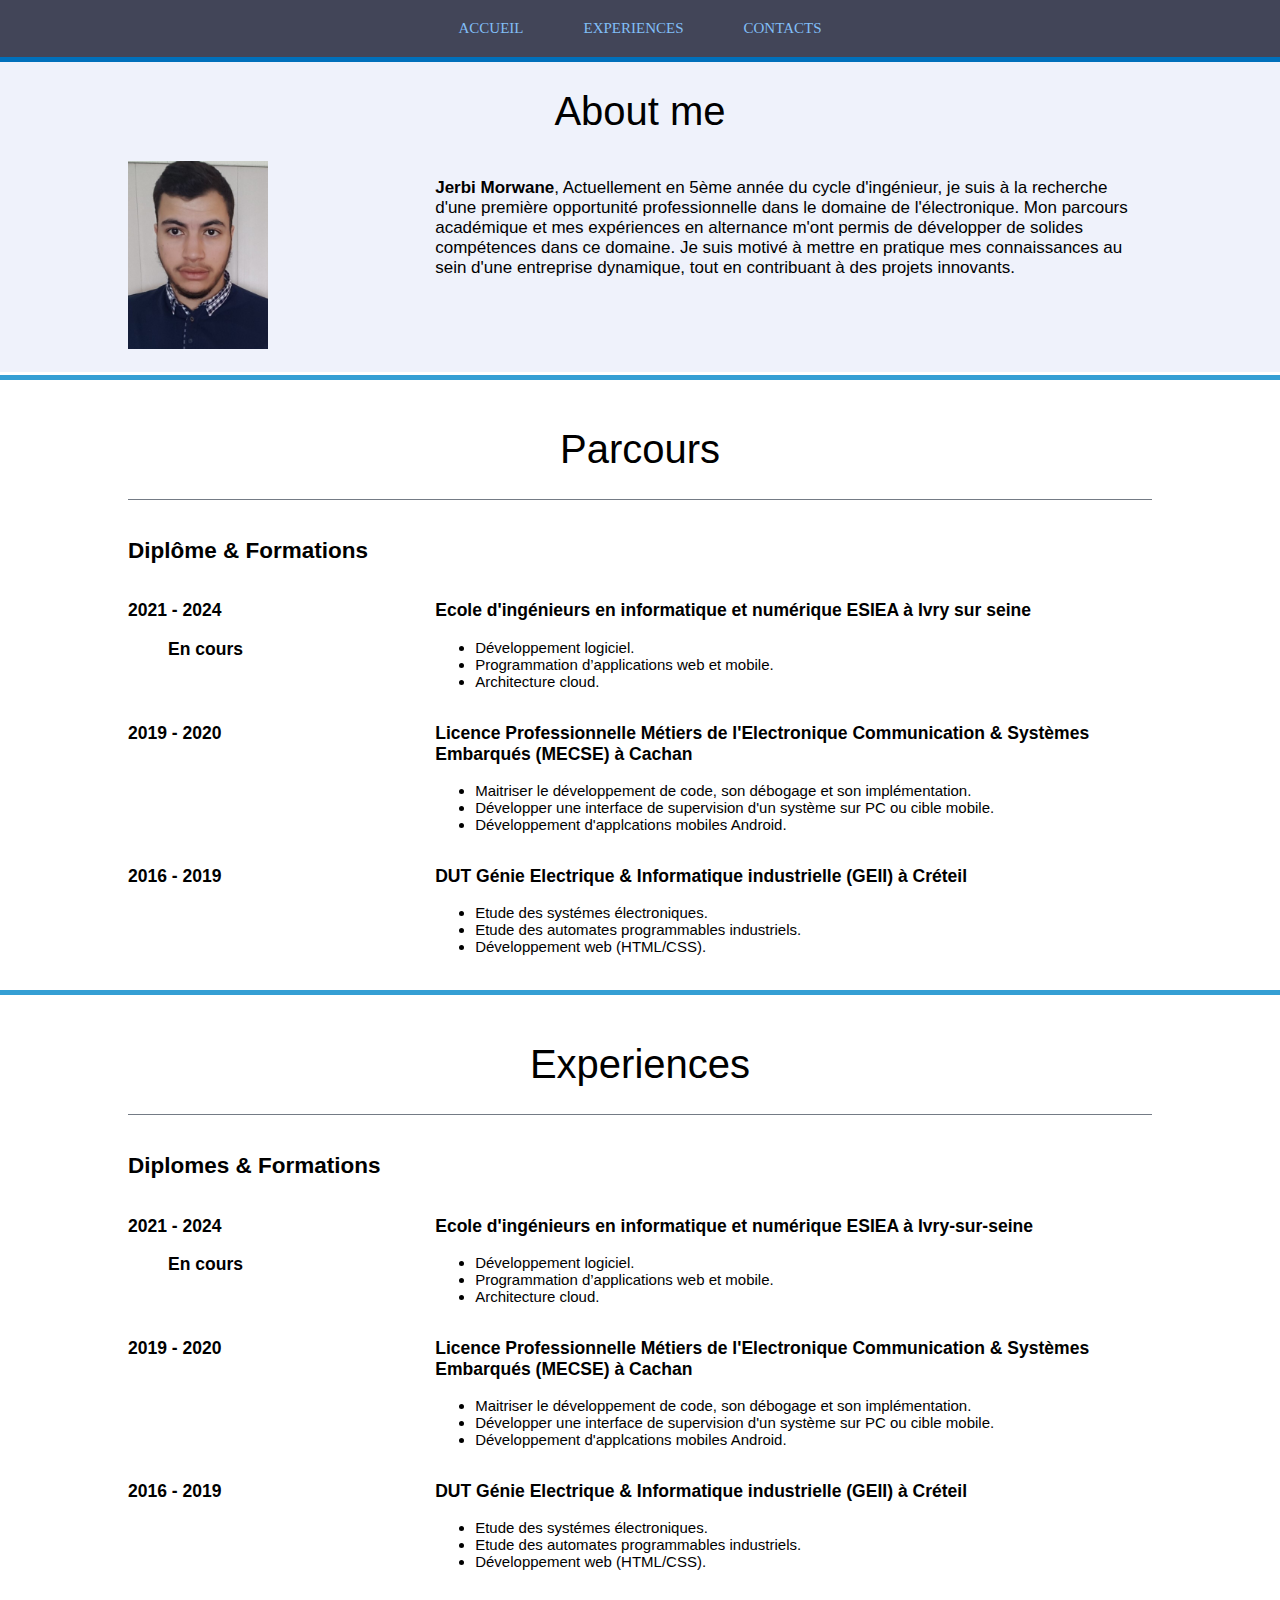
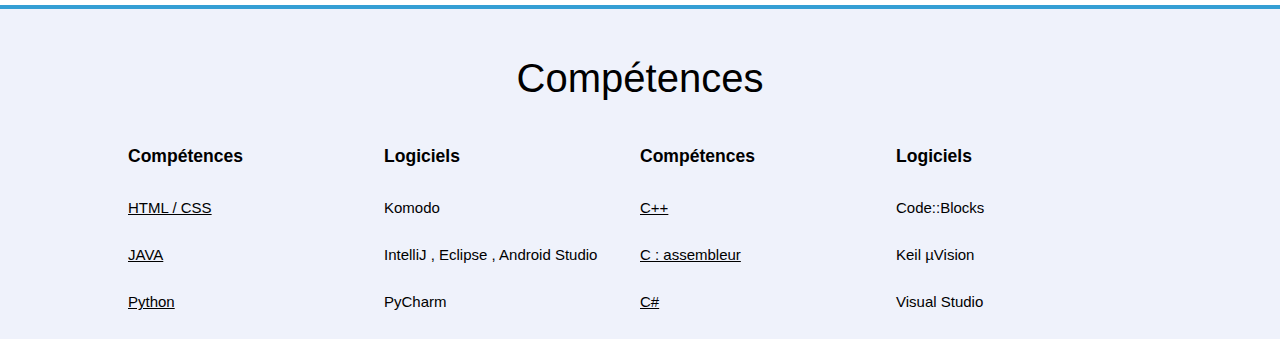
==== index.html @ 43244261 "Add files via upload" ====
<!DOCTYPE html>
<html lang="fr-FR">
    <head>
        <title>Mon CV online</title>
        <meta charset="utf-8">
        <meta name="viewport" content="width=device-width, initial-scale=1.0">
        <link rel="stylesheet" href="styles.css">
    </head>
    <body>
        <nav>
             <div class="table">
            <ul>
                <li class="menu-index"><a href="index.html">Accueil</a></li>
                <li class="menu-exp"><a href="Experiences.html">Experiences</a></li>
                <li class="menu-cont"><a href="Contact.html">Contacts</a></li>
            </ul>
             </div>
        </nav>
          <article>
            <section class="presentation">
                <h1>About me</h1>
                <div class="sec">
                    <div class="left">
                        <img class="photo" src="photos.jpg">
                    </div>
                    <div class="right">
                        <p class="taille"><strong>Jerbi Morwane</strong>, 
                        Actuellement en 5ème année du cycle d'ingénieur, je suis à la recherche d'une première opportunité professionnelle dans le domaine de l'électronique.
                        Mon parcours académique et mes expériences en alternance m'ont permis de développer de solides compétences dans ce domaine.
                        Je suis motivé à mettre en pratique mes connaissances au sein d'une entreprise dynamique, tout en contribuant à des projets innovants.
                        </p>
                    </div
                    
                </div>
            </section>
            
            <section class="parcours">
                <h1>Parcours</h1>
                <div class="sec">
                    <h2>Diplôme & Formations</h2>
                   
                   <div class="exp">
                        <div class="left">
                            <h3>2021 - 2024 <BLOCKQUOTE>En cours</BLOCKQUOTE></h3>
                        </div>
                        <div class="right">
                            <h3>Ecole d'ingénieurs en informatique et numérique ESIEA  à Ivry sur seine</h3>
                            <ul>
                                <li>Développement logiciel.</li>
                                <li>Programmation d’applications web et mobile.</li>
                                <li>Architecture cloud.</li>
                            </ul>
                        </div>
                    </div>
                   
                   
                    <div class="exp">
                        <div class="left">
                            <h3>2019 - 2020</h3>
                        </div>
                        <div class="right">
                            <h3>Licence Professionnelle Métiers de l'Electronique Communication & Systèmes Embarqués (MECSE) à Cachan</h3>
                            <ul>
                                <li>Maitriser le développement de code, son débogage et son implémentation.</li>
                                <li>Développer une interface de supervision d'un système sur PC ou cible mobile.</li>
                                <li>Développement d'applcations mobiles Android.</li>
                            </ul>
                        </div>
                    </div>
                    
                                        
                     <div class="exp">
                        <div class="left">
                            <h3>2016 - 2019</h3>
                        </div>
                        <div class="right">
                            <h3>DUT Génie Electrique & Informatique industrielle (GEII) à Créteil</h3>
                            <ul>
                                <li>Etude des systémes électroniques.</li>
                                <li>Etude des automates programmables industriels.</li>
                                <li>Développement web (HTML/CSS).</li>
                            </ul>
                        </div>
                    </div>

                </div>
            </section>
            
            
            <section class="parcours">
                <h1>Experiences</h1>
                <div class="sec">
                    <h2>Diplomes & Formations</h2>
                   
                   <div class="exp">
                        <div class="left">
                            <h3>2021 - 2024 <BLOCKQUOTE>En cours</BLOCKQUOTE></h3>
                        </div>
                        <div class="right">
                            <h3>Ecole d'ingénieurs en informatique et numérique ESIEA  à Ivry-sur-seine</h3>
                            <ul>
                                <li>Développement logiciel.</li>
                                <li>Programmation d’applications web et mobile.</li>
                                <li>Architecture cloud.</li>
                            </ul>
                        </div>
                    </div>
                   
                   
                    <div class="exp">
                        <div class="left">
                            <h3>2019 - 2020</h3>
                        </div>
                        <div class="right">
                            <h3>Licence Professionnelle Métiers de l'Electronique Communication & Systèmes Embarqués (MECSE) à Cachan</h3>
                            <ul>
                                <li>Maitriser le développement de code, son débogage et son implémentation.</li>
                                <li>Développer une interface de supervision d'un système sur PC ou cible mobile.</li>
                                <li>Développement d'applcations mobiles Android.</li>
                            </ul>
                        </div>
                    </div>
                    
                                        
                     <div class="exp">
                        <div class="left">
                            <h3>2016 - 2019</h3>
                        </div>
                        <div class="right">
                            <h3>DUT Génie Electrique & Informatique industrielle (GEII) à Créteil</h3>
                            <ul>
                                <li>Etude des systémes électroniques.</li>
                                <li>Etude des automates programmables industriels.</li>
                                <li>Développement web (HTML/CSS).</li>
                            </ul>
                        </div>
                    </div>

                </div>
            </section>
            
            
            <section class="competences">
                <h1>Compétences</h1>
                <div class="sec">
                    <div class="cleft">
                        <div class="sous">
                            <div class="sousleft"><h3>Compétences</h3></div>
                            <div class="sousright"><h3>Logiciels</h3></div>
                        </div>
                        <div class="sous">
                            <div class="sousleft"><p><u>HTML / CSS</u></p></div>
                            <div class="sousright"><p>Komodo</p></div>
                        </div>
                        <div class="sous">
                            <div class="sousleft"><p><u>JAVA</u></p></div>
                            <div class="sousright"><p>IntelliJ , Eclipse , Android Studio</p></div>
                        </div>
                        
                        <div class="sous">
                            <div class="sousleft"><p><u>Python</u></p></div>
                            <div class="sousright"><p>PyCharm</p></div>
                        </div>
                        
                    </div>
                    <div class="cright">
                        <div class="sous">
                            <div class="sousleft"><h3>Compétences</h3></div>
                            <div class="sousright"><h3>Logiciels</h3></div>
                        </div>
                        <div class="sous">
                            <div class="sousleft"><p><u>C++</u></p></div>
                            <div class="sousright"><p>Code::Blocks</p></div>
                        </div>
                        <div class="sous">
                            <div class="sousleft"><p><u>C : assembleur</u></p></div>
                            <div class="sousright"><p>Keil µVision</p></div>
                        </div>
                        <div class="sous">
                            <div class="sousleft"><p><u>C#</u></p></div>
                            <div class="sousright"><p>Visual Studio</p></div>
                        </div>
                    </div>
                </div>
            </section>
            
        </article>
    </body>
</html>
---- styles.css ----
body{
   
    font-size: 15px;
    margin: 0px;
    padding: 0px;
}
h1{
    font-size: 40px;
    font-weight: normal;
    text-align: center;
}
header{
    height: 100px;
}

nav{
    width: 100%;
    background-color: #424558;
}
nav ul{
    margin: 0px;
    padding: 0px;
}
nav li{
    list-style-type: none;
    float: left;
}
nav a{
    display: inline-block;
    text-decoration: none;
    padding: 20px 30px ;
    color: #81BEF7;
    text-transform: uppercase;
    font-size: 15px;
}

.taille{
    font-size: 17px;
}

.table{
    display: table;
    margin: 0 auto;
}

.menu-index:hover, .presentation{
    border-top: 5px solid #0070BB;
    background-color: #EFF2FB

}
}
.menu-exp:hover, .parcours{
    border-top: 5px solid #0070BB;
    background-color: #EFF2FB
}
.menu-index:hover, .experiences{
    border-top: 5px solid #0070BB;
    background-color: #EFF2FB
}
.menu-hob:hover, .competences{
    border-top: 5px solid #0070BB;
    background-color: #EFF2FB;
}
.menu-cont:hover, .recommandation{
    border-top: 5px solid #0070BB;
    background-color: #EFF2FB;
}
nav li:hover a{
    padding: 15px 30px 20px 30px;
}


section{
    width: 100%;
    min-height: 300px;
    padding-bottom: 10px;
    margin-bottom: 10px;
}
.sec{
    margin: 0px 10%;
     
}
.left{
    float: left;
    width: 30%;
}
.right{
    float: left;
    width: 70%;
}
.cleft, .cright, .sousleft, .sousright{
    width: 50%;
    float: left;
}
.sec::after, .exp::after, .reco::after{
    content: "";
    display: table;
    clear: both;
}

.orange{
    border-top: 5px solid #F5A9A9;
    background-color: #FBEFFB;
    margin-bottom: 0px;
}

.rose{
    border-top: 5px solid #F5A9A9;
    background-color: #FBEFFB;
    margin-bottom: 0px;
}
.vert{
    border-top: 5px solid #5f6;
    background-color: RGBa(70, 240, 80, 0.15);
}
.bleu{
    border-top: 5px solid #29c;
    background-color: RGBa(30, 152, 212, 0.15); 
}
.jaune{
    border-top: 5px solid #f3e241;
    background-color: RGBa(240, 255, 69, 0.15);
}
.rouge{
    font-size: 18px;
    background-color: #BBB;
    width: 500px;
    padding: 30px;
    border: 13px solid #6E6E6E;
    margin: 20px;
    -webkit-transform: scale(1);
	transform: scale(1);
	-webkit-transition: .3s ease-in-out;
	transition: .3s ease-in-out;
    margin: 650px;
    margin-top: 160px;
}
.violet{
    border-top: 5px solid #F5A9A9;
    background-color: #FBEFFB;
    margin-bottom: 0px;
}

.leftexp{
    width: 100%;
    float: left;
    margin-left: 5%;
}

.rightexp{
    width: 100%;
    float: left;
    margin-left: 55px;
    
}

.resto{
    margin-left: 55px;
      max-width: 330px;
}

.para{
    text-align: center;
}

.contact{
    text-align: center;
}

.linkedin :hover{
    border-top: 0.2px solid #4799F8;
    background-color: #EFF2FB
}
.bus{
    margin-left: 0px;
}
.virt{
    margin-left: 55px;
}
.nuc{
     margin-left: 55px;
      max-width: 330px;
}
section {
  font-family: 'Century Gothic', Calibri, sans-serif;
}

section.about-me .sec,
section.parcours .sec {
  border-top: 1px solid #747B85;
  padding-top: 20px;
  
}

section.parcours,
section.competences {
  border-top: 4px solid #359FD4;
  padding-top: 20px;
}

section.presentation {
  margin-bottom: 3px; 
}

section.parcours{
  margin-top: 0px; 
  border-top: 5px solid #359FD4;
  padding-top: 20px;
}


.photo {
  width: 140px; 
  height: auto; 
}



@media screen and (max-width: 780px){
    header{
        height: 50px ;
    }
    h1{
        font-size: 28px ;
        margin: 20px 0px 0px 0px ;
    }
    nav li a{
        font-size: 12px ;
        padding: 10px ;
    }
    nav li:hover a{
        padding: 5px 10px 10px 10px ;
    }
}
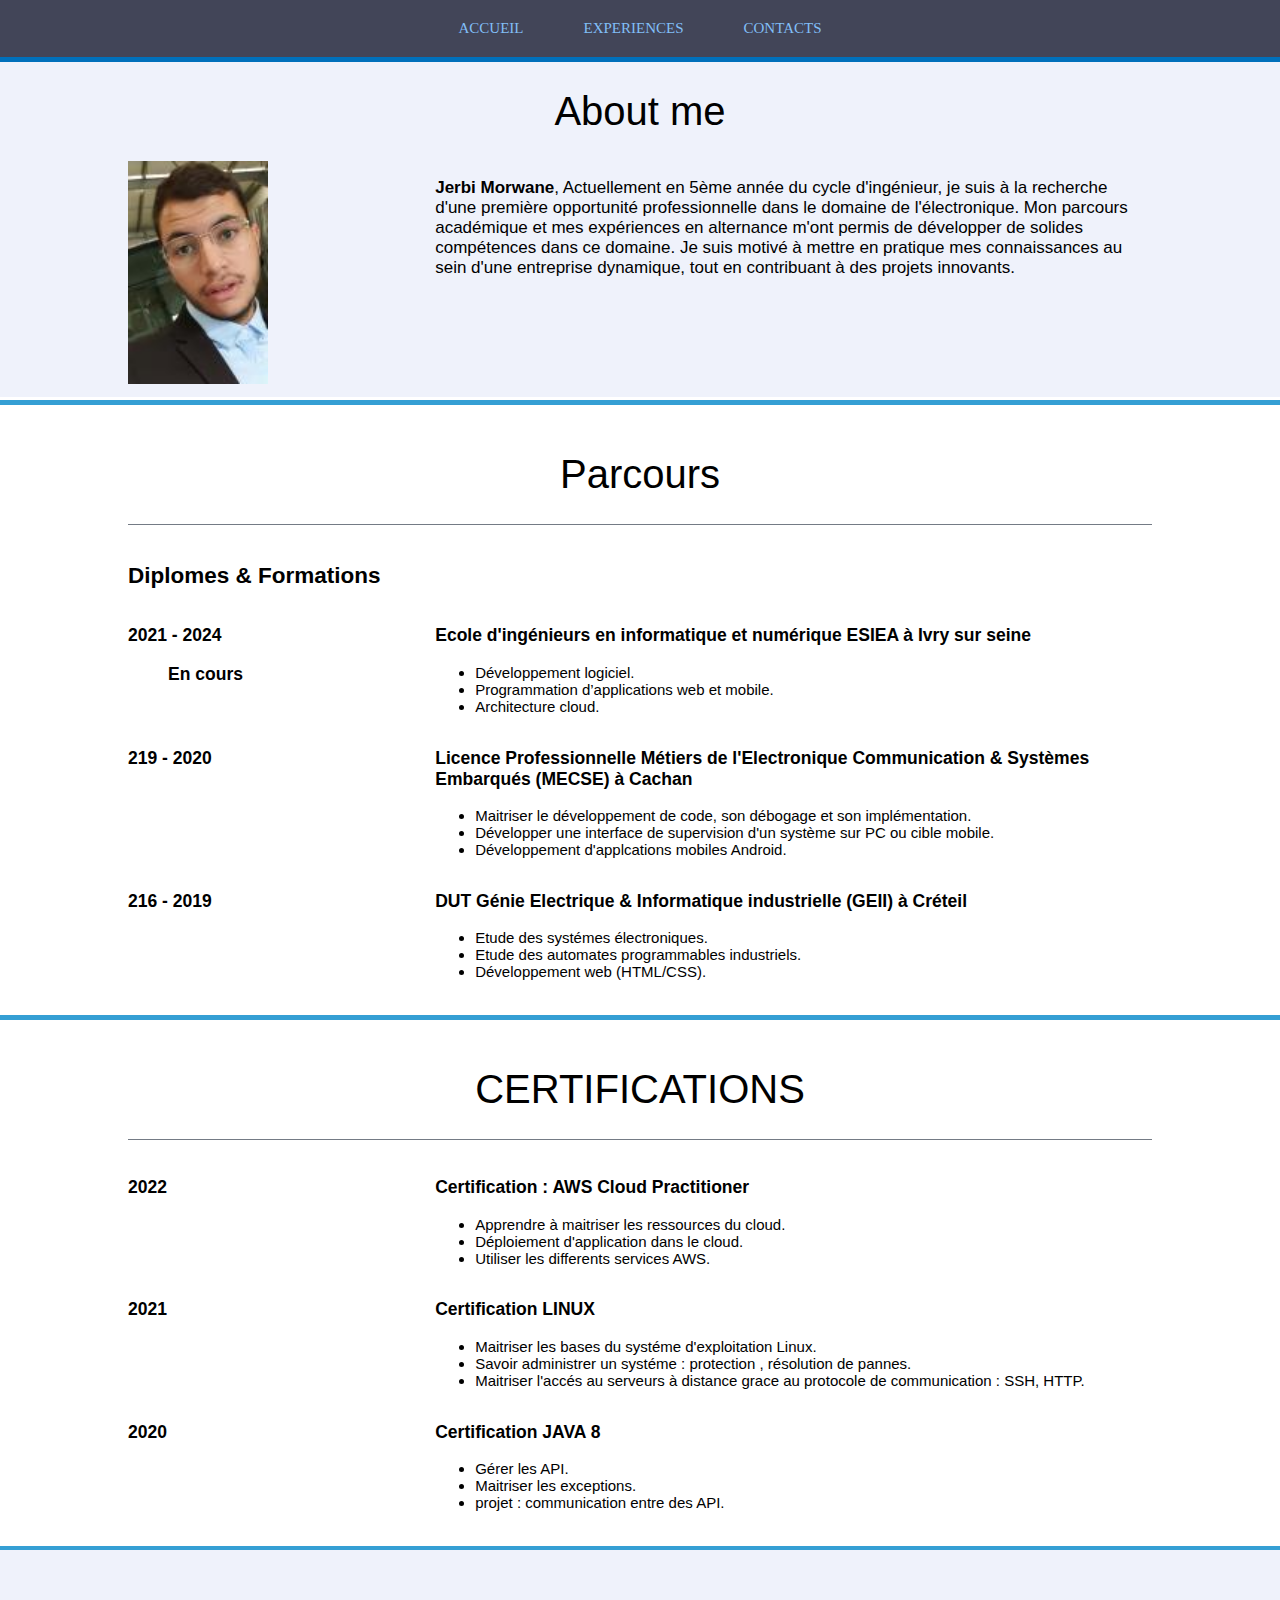
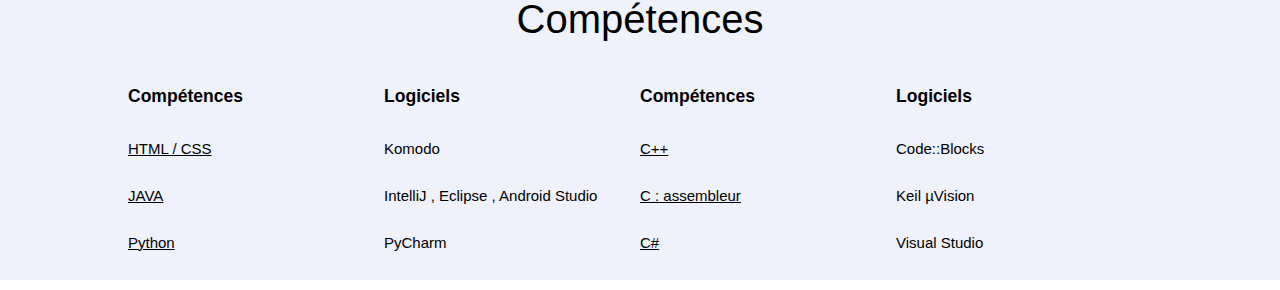
==== commit 5fa6ebfd: "Update index.html" ====
--- a/index.html
+++ b/index.html
@@ -21,7 +21,7 @@
                 <h1>About me</h1>
                 <div class="sec">
                     <div class="left">
-                        <img class="photo" src="photos.jpg">
+                        <img class="photo" src="moi.jpg">
                     </div>
                     <div class="right">
                         <p class="taille"><strong>Jerbi Morwane</strong>, 
@@ -29,15 +29,14 @@
                         Mon parcours académique et mes expériences en alternance m'ont permis de développer de solides compétences dans ce domaine.
                         Je suis motivé à mettre en pratique mes connaissances au sein d'une entreprise dynamique, tout en contribuant à des projets innovants.
                         </p>
-                    </div
-                    
+                    </div>
                 </div>
             </section>
             
             <section class="parcours">
                 <h1>Parcours</h1>
                 <div class="sec">
-                    <h2>Diplôme & Formations</h2>
+                    <h2>Diplomes & Formations</h2>
                    
                    <div class="exp">
                         <div class="left">
@@ -56,7 +55,7 @@
                    
                     <div class="exp">
                         <div class="left">
-                            <h3>2019 - 2020</h3>
+                            <h3>219 - 2020</h3>
                         </div>
                         <div class="right">
                             <h3>Licence Professionnelle Métiers de l'Electronique Communication & Systèmes Embarqués (MECSE) à Cachan</h3>
@@ -71,7 +70,7 @@
                                         
                      <div class="exp">
                         <div class="left">
-                            <h3>2016 - 2019</h3>
+                            <h3>216 - 2019</h3>
                         </div>
                         <div class="right">
                             <h3>DUT Génie Electrique & Informatique industrielle (GEII) à Créteil</h3>
@@ -88,20 +87,19 @@
             
             
             <section class="parcours">
-                <h1>Experiences</h1>
+                <h1>CERTIFICATIONS</h1>
                 <div class="sec">
-                    <h2>Diplomes & Formations</h2>
                    
                    <div class="exp">
                         <div class="left">
-                            <h3>2021 - 2024 <BLOCKQUOTE>En cours</BLOCKQUOTE></h3>
+                            <h3>2022</h3>
                         </div>
                         <div class="right">
-                            <h3>Ecole d'ingénieurs en informatique et numérique ESIEA  à Ivry-sur-seine</h3>
+                            <h3>Certification : AWS Cloud Practitioner  </h3>
                             <ul>
-                                <li>Développement logiciel.</li>
-                                <li>Programmation d’applications web et mobile.</li>
-                                <li>Architecture cloud.</li>
+                                <li>Apprendre à maitriser les ressources du cloud.</li>
+                                <li>Déploiement d'application dans le cloud.</li>
+                                <li>Utiliser les differents services AWS.</li>
                             </ul>
                         </div>
                     </div>
@@ -109,14 +107,14 @@
                    
                     <div class="exp">
                         <div class="left">
-                            <h3>2019 - 2020</h3>
+                            <h3>2021</h3>
                         </div>
                         <div class="right">
-                            <h3>Licence Professionnelle Métiers de l'Electronique Communication & Systèmes Embarqués (MECSE) à Cachan</h3>
+                            <h3>Certification LINUX</h3>
                             <ul>
-                                <li>Maitriser le développement de code, son débogage et son implémentation.</li>
-                                <li>Développer une interface de supervision d'un système sur PC ou cible mobile.</li>
-                                <li>Développement d'applcations mobiles Android.</li>
+                                <li>Maitriser les bases du systéme d'exploitation Linux.</li>
+                                <li>Savoir administrer un systéme : protection , résolution de pannes.</li>
+                                <li>Maitriser l'accés au serveurs à distance grace au protocole de communication : SSH, HTTP.</li>
                             </ul>
                         </div>
                     </div>
@@ -124,14 +122,14 @@
                                         
                      <div class="exp">
                         <div class="left">
-                            <h3>2016 - 2019</h3>
+                            <h3>2020</h3>
                         </div>
                         <div class="right">
-                            <h3>DUT Génie Electrique & Informatique industrielle (GEII) à Créteil</h3>
+                            <h3>Certification JAVA 8</h3>
                             <ul>
-                                <li>Etude des systémes électroniques.</li>
-                                <li>Etude des automates programmables industriels.</li>
-                                <li>Développement web (HTML/CSS).</li>
+                                <li>Gérer les API.</li>
+                                <li>Maitriser les exceptions.</li>
+                                <li>projet : communication entre des API.</li>
                             </ul>
                         </div>
                     </div>
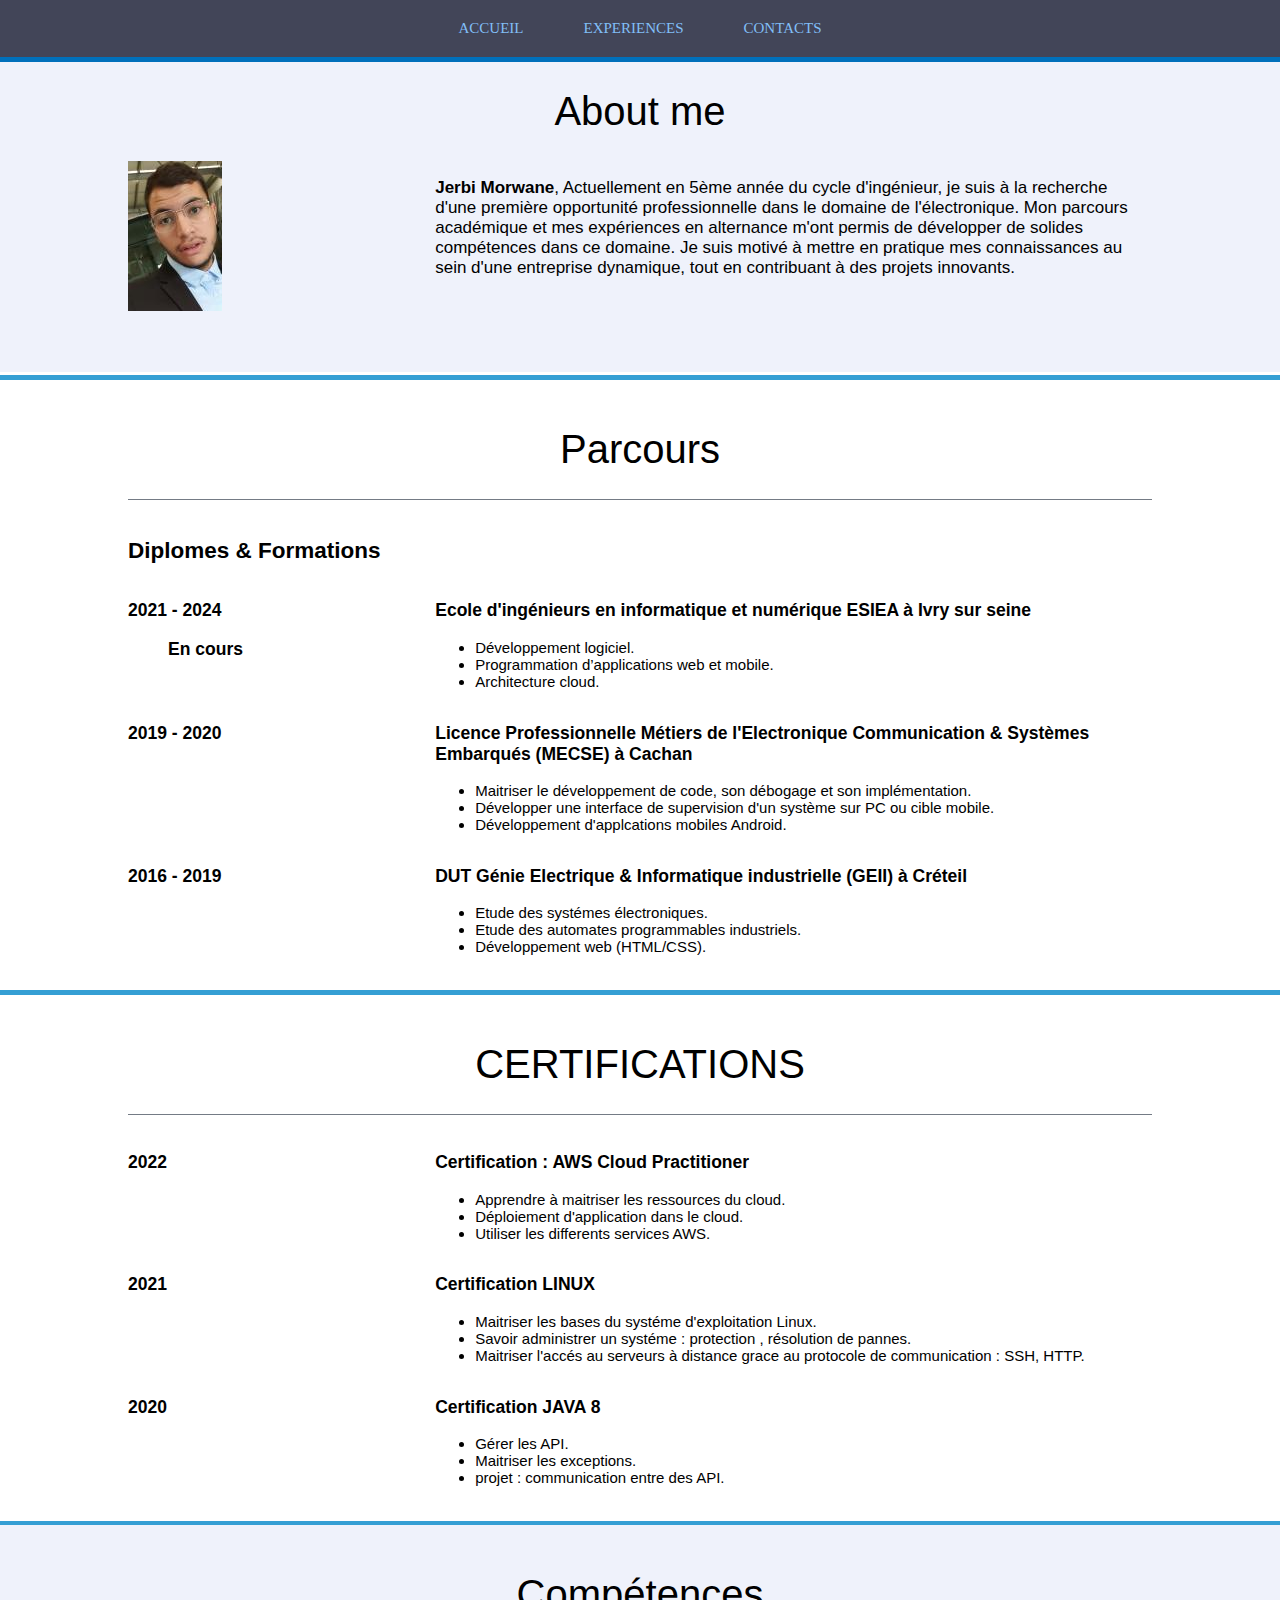
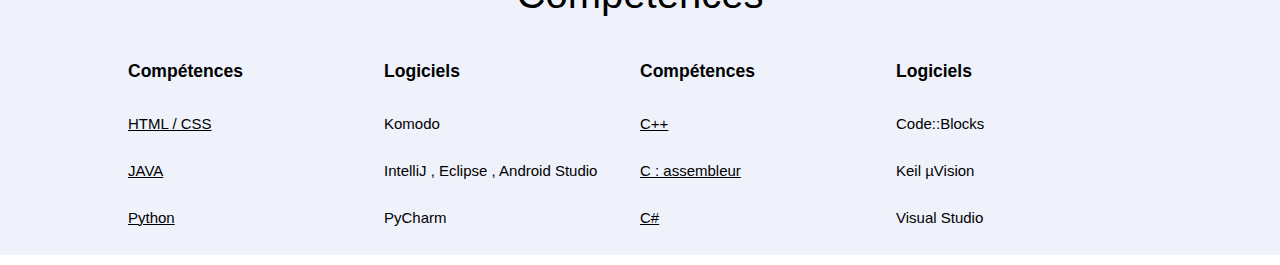
==== commit b6b64f21: "Update index.html" ====
--- a/index.html
+++ b/index.html
@@ -55,7 +55,7 @@
                    
                     <div class="exp">
                         <div class="left">
-                            <h3>219 - 2020</h3>
+                            <h3>2019 - 2020</h3>
                         </div>
                         <div class="right">
                             <h3>Licence Professionnelle Métiers de l'Electronique Communication & Systèmes Embarqués (MECSE) à Cachan</h3>
@@ -70,7 +70,7 @@
                                         
                      <div class="exp">
                         <div class="left">
-                            <h3>216 - 2019</h3>
+                            <h3>2016 - 2019</h3>
                         </div>
                         <div class="right">
                             <h3>DUT Génie Electrique & Informatique industrielle (GEII) à Créteil</h3>
--- a/styles.css
+++ b/styles.css
@@ -1,5 +1,5 @@
 body{
-   
+
     font-size: 15px;
     margin: 0px;
     padding: 0px;
@@ -78,7 +78,7 @@
 }
 .sec{
     margin: 0px 10%;
-     
+
 }
 .left{
     float: left;
@@ -151,7 +151,7 @@
     width: 100%;
     float: left;
     margin-left: 55px;
-    
+
 }
 
 .resto{
@@ -188,9 +188,9 @@
 section.about-me .sec,
 section.parcours .sec {
   border-top: 1px solid #747B85;
-  padding-top: 20px;
-  
-}
+  padding-top: 20px; 
+}
+
 
 section.parcours,
 section.competences {
@@ -209,12 +209,6 @@
 }
 
 
-.photo {
-  width: 140px; 
-  height: auto; 
-}
-
-
 
 @media screen and (max-width: 780px){
     header{
@@ -231,4 +225,4 @@
     nav li:hover a{
         padding: 5px 10px 10px 10px ;
     }
-}+}
